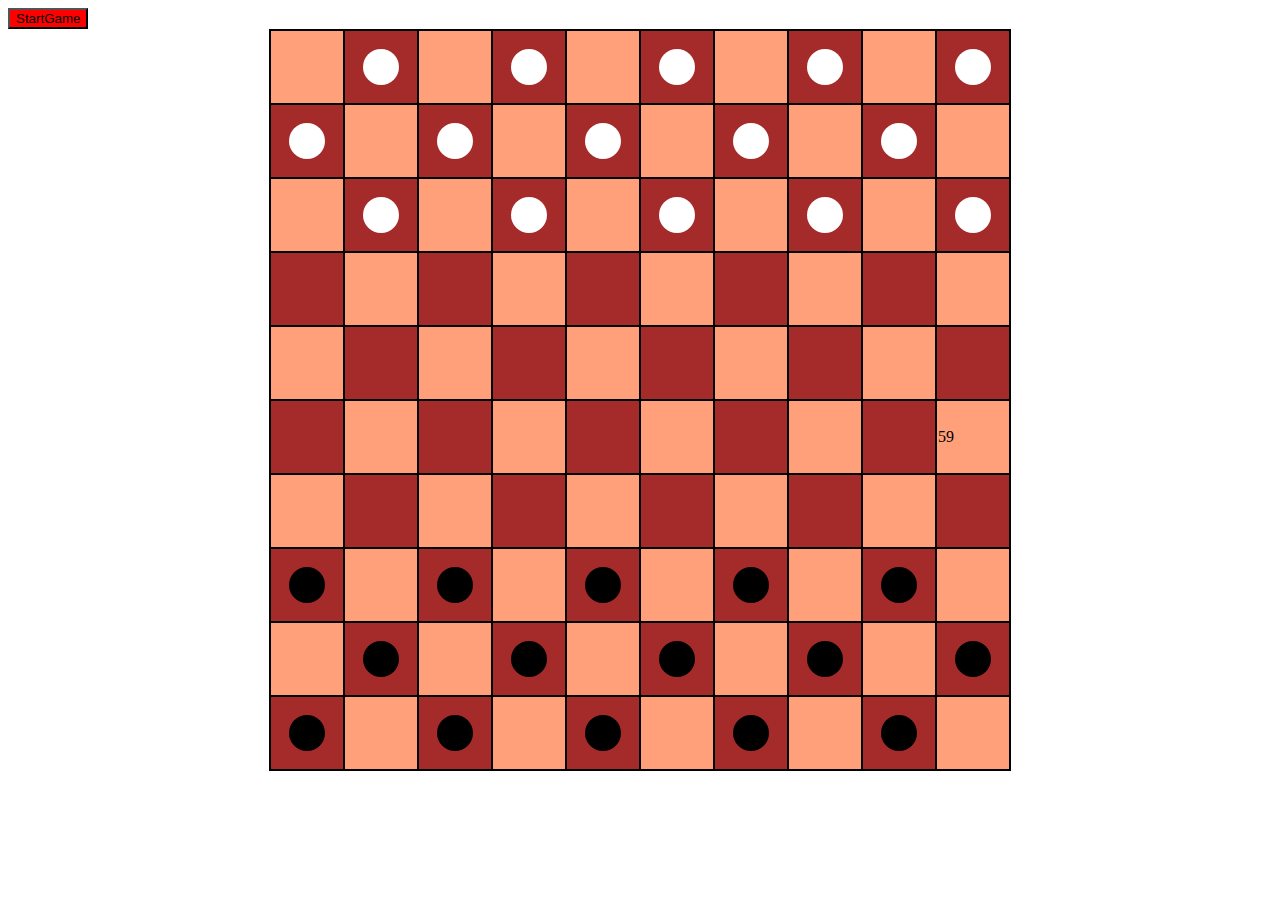
==== checkers/game2.html @ bf5200de "hints" ====
<!DOCTYPE html>
<html>
    <DOCTYPE html>
        <html>
            <head>
                <link  rel="stylesheet" href="style2.css">
            </head>
            
            <button id="start" onclick="Start()">StartGame</button>
            <table>
                <tr>
                    <td class="Red"></td> 
                    <td class="black" id="pc0" onclick="clickPiece('pc0','cell1')">O</td> 
                    <td class="Red"></td>
                    <td class="black" id="pc1" onclick="clickPiece('pc1','cell3')">O</td> 
                    <td class="Red"></td> 

                    <td class="black" id="pc2" onclick="clickPiece('pc2','cell5')">O</td> 
                    <td class="Red"></td> 
                    <td class="black" id="pc3" onclick="clickPiece('pc3','cell7')">O</td> 
                    <td class="Red"></td>
                    <td class="black" id="pc4" onclick="clickPiece('pc4','cell9')">O</td>        
        
                </tr>
                <tr>
                    <td class="black" id="pc5" onclick="clickPiece('pc5','cell10')">O</td> 
                    <td class="Red"></td>
                    <td class="black" id="pc6" onclick="clickPiece('pc6','cell12')">O</td> 
                    <td class="Red"></td> 
                     <td class="black" id="pc7" onclick="clickPiece('pc7','cell14')">O</td>
                     <td class="Red"></td> 
                    <td class="black" id="pc8" onclick="clickPiece('pc8','cell16')">O</td> 
                    <td class="Red"></td> 
                    <td class="black" id="pc9" onclick="clickPiece('pc9','cell18')">O</td>
                    <td class="Red"></td>
                </tr>
                <tr>
                    <td class="Red"></td> 
                    <td class="black" id="pc10" onclick="clickPiece('pc10','cell21')">O</td> 
                    <td class="Red"></td> 
                    <td class="black" id="pc11" onclick="clickPiece('pc11','cell23')">O</td> 
                    <td class="Red"></td> 

                    <td class="black" id="pc12" onclick="clickPiece('pc12','cell25')">O</td>  
                    <td class="Red"></td> 
                    <td class="black" id="pc13" onclick="clickPiece('pc13','cell27')">O</td> 
                    <td class="Red"></td> 
                    <td class="black" id="pc14" onclick="clickPiece('pc14','cell29')">O</td> 
                </tr>
                
                <tr>
                    <td class="black" id="cell30" onclick="clickPiece('None','cell30')"></td> 
                    <td class="Red"></td> 
                    <td class="black" id="cell32" onclick="clickPiece('None','cell32')"></td>  
                    <td class="Red"></td>
                    <td class="black" id="cell34" onclick="clickPiece('None','cell34')"></td>  
                    <td class="Red"></td>
                     <td class="black" id="cell36" onclick="clickPiece('None','cell36')"></td>  
                     <td class="Red"></td>
                     <td class="black" id="cell38" onclick="clickPiece('None','cell38')"></td> 
                    <td class="Red"></td> 
                </tr>
        
                <tr>
                    <td class="Red"></td>
                     <td class="black" id="cell41" onclick="clickPiece('None','cell41')"></td>  
                     <td class="Red"></td> 
                     <td class="black" id="cell43" onclick="clickPiece('None','cell43')"></td> 
                    <td class="Red"></td>
                     <td class="black" id="cell45" onclick="clickPiece('None','cell45')"></td>  
                     <td class="Red"></td>
                      <td class="black" id="cell47" onclick="clickPiece('None','cell47')"></td> 
                      <td class="Red"></td>
                      <td class="black" id="cell49" onclick="clickPiece('None','cell49')"></td> 

                </tr>
                <!-- Red piece-->
                <tr>
                    <td class="black" id="cell50" onclick="clickPiece('None','cell50')"></td> 
                     <td class="Red"></td> 
                     <td class="black" id="cell52" onclick="clickPiece('None','cell52')"></td> 
                      <td class="Red"></td>
                      <td class="black" id="cell54" onclick="clickPiece('None','cell54')"></td> 
                    
                      <td class="Red"></td>
                      <td class="black" id="cell56" onclick="clickPiece('None','cell56')"></td>  
                      <td class="Red"></td>
                      <td class="black" id="cell58" onclick="clickPiece('None','cell58')"></td> 
                      <td class="Red">59</td>
                    </tr>
                
                <tr>
                    <td class="Red"></td> 
                    <td class="black" id="cell61" onclick="clickPiece('None','cell61')"></td>  
                    <td class="Red"></td>
                     <td class="black" id="cell63" onclick="clickPiece('None','cell63')"></td> 
                    <td class="Red"></td>
                     <td class="black" id="cell65" onclick="clickPiece('None','cell65')"></td> 
                      <td class="Red"></td> 
                      <td class="black" id="cell67" onclick="clickPiece('None','cell67')"></td> 
                      <td class="Red"></td> 
                      <td class="black" id="cell69" onclick="clickPiece('None','cell69')"></td> 
                </tr>
                <tr>
                    <td class="black" id="pc15" onclick="clickPiece('pc15','cell70')">X</td>  
                    <td class="Red"></td>
                     <td class="black" id="pc16" onclick="clickPiece('pc16','cell72')">X</td> 
                      <td class="Red"></td>
                    <td class="black" id="pc17" onclick="clickPiece('pc17','cell74')">X</td> 
                     <td class="Red"></td> 
                     <td class="black" id="pc18" onclick="clickPiece('pc18','cell76')">X</td> 
                      <td class="Red"></td>
                      <td class="black" id="pc19" onclick="clickPiece('pc19','cell78')">X</td> 
                      <td class="Red"></td>
                 </tr>
                 <tr>
                    <td class="Red"></td> 
                    <td class="black" id="pc20" onclick="clickPiece('pc20','cell81')">X</td>  
                    <td class="Red"></td>
                     <td class="black" id="pc21" onclick="clickPiece('pc21','cell83')">X</td> 
                    <td class="Red"></td>
                     <td class="black" id="pc22" onclick="clickPiece('pc22','cell85')">X</td> 
                      <td class="Red"></td> 
                      <td class="black" id="pc23" onclick="clickPiece('pc23','cell87')">X</td> 
                      <td class="Red"></td> 
                      <td class="black" id="pc24" onclick="clickPiece('pc24','cell88')">X</td> 
                </tr>
                <tr>
                    <td class="black" id="pc25" onclick="clickPiece('pc25','cell90')">X</td>  
                    <td class="Red"></td>
                     <td class="black" id="pc26" onclick="clickPiece('pc26','cell92')">X</td> 
                      <td class="Red"></td>
                    <td class="black" id="pc27" onclick="clickPiece('pc27','cell94')">X</td> 
                     <td class="Red"></td> 
                     <td class="black" id="pc28" onclick="clickPiece('pc28','cell96')">X</td> 
                      <td class="Red"></td>
                      <td class="black" id="pc29" onclick="clickPiece('pc29','cell98')">X</td> 
                      <td class="Red"></td>
                 </tr>
            </table>
               
        <script src="logicGame2.js"></script>
        <div id="P1Score"></div>
        <div id="P2Score"></div>
        
            
        </html>
    
    
    
</html>
---- checkers/style2.css ----
table{
  background-color: #000000;
  margin-left: auto;
  margin-right: auto;
}
.Red{
    background-color: lightsalmon;
    width:70px;
    height:70px;

}
.black
{
    background-color: brown;
    width:50px;
    height:50px;
    color: blue;  
    text-align: center;
}

#pc0,#pc1,#pc2,#pc3,#pc4,#pc5,#pc6,#pc7,#pc8,#pc9,#pc10,#pc11,#pc12,#pc13,#pc14{
    position: relative;
  
  }
  
  #pc0::after,#pc1::after,#pc2::after,#pc3::after,#pc4::after,#pc5::after, 
  #pc6::after,#pc7::after,#pc8::after,#pc9::after,#pc10::after,#pc11::after,#pc12::after,#pc13::after,#pc14::after
  {
    content: "";
   position: absolute;
    width: 50%;
    height: 50%;
    top: 50%;
    left: 50%;
    transform: translate(-50%, -50%);
    border-radius: 50%;
    background-color: white; /* we can remove this if we have the player choose a color*/
  
  }
  
  #pc0.clicked::after,#pc1.clicked::after,#pc2.clicked::after,#pc3.clicked::after,#pc4.clicked::after,#pc5.clicked::after,#pc6.clicked::after,
  #pc7.clicked::after,#pc8.clicked::after,#pc9.clicked::after,#pc10.clicked::after,#pc11.clicked::after,#pc12.clicked::after,#pc13.clicked::after,#pc14.clicked::after
  {
    background-color: blue; /* identify when our piece has been clicked */
  }
  
  #pc0.king::after,#pc1.king::after,#pc2.king::after,#pc3.king::after,#pc4.king::after,#pc5.king::after, 
  #pc6.king::after,#pc7.king::after,#pc8.king::after,#pc9.king::after,#pc10.king::after,#pc11.king::after,#pc12.king::after,#pc13.king::after,#pc14.king::after
  {
      background-color: Orange;
  }
  /* ----------------------------for player 2 pieces----------------------------------- */
  






























#pc15,#pc16,#pc17,#pc18,#pc19,#pc20,#pc21,#pc22,#pc23,#pc24,#pc25,#pc26,#pc27,#pc28,#pc29{
  position: relative;

}

#pc15::after,#pc16::after,#pc17::after, 
#pc18::after,#pc19::after,#pc20::after,#pc21::after,#pc22::after,#pc23::after,#pc24::after,#pc25::after,#pc26::after,#pc27::after,
#pc28::after,#pc29::after
{
  content: "";
 position: absolute;
  width: 50%;
  height: 50%;
  top: 50%;
  left: 50%;
  transform: translate(-50%, -50%);
  border-radius: 50%;
  background-color: black; /* we can remove this if we have the player choose a color*/
  
}

#pc15.clicked::after,#pc16.clicked::after, #pc17.clicked::after,
#pc18.clicked::after,#pc19.clicked::after,#pc20.clicked::after,#pc21.clicked::after,#pc22.clicked::after,#pc23.clicked::after,
#pc24.clicked::after,#pc25.clicked::after,#pc26.clicked::after,#pc27.clicked::after,#pc28.clicked::after,#pc29.clicked::after
{
  background-color: purple; /* identify when our piece has been clicked */
}

#pc15.king::after,#pc16.king::after,#pc17.king::after, 
#pc18.king::after,#pc19.king::after,#pc20.king::after,#pc21.king::after,#pc22.king::after,#pc23.king::after
{
    background-color: Orange;
}

#start
{
  background-color: red;
}
#start.started
{
  background-color: green;
  color: white;
}

[id^='cell']{
  position: relative;

}


[id^='cell']
{
  position: relative;

}


[id^='cell'].hint::after
{
  content: "";
 position: absolute;
  width: 50%;
  height: 50%;
  top: 50%;
  left: 50%;
  transform: translate(-50%, -50%);

  border-radius: 50%;
  border: solid chartreuse 5px;

}
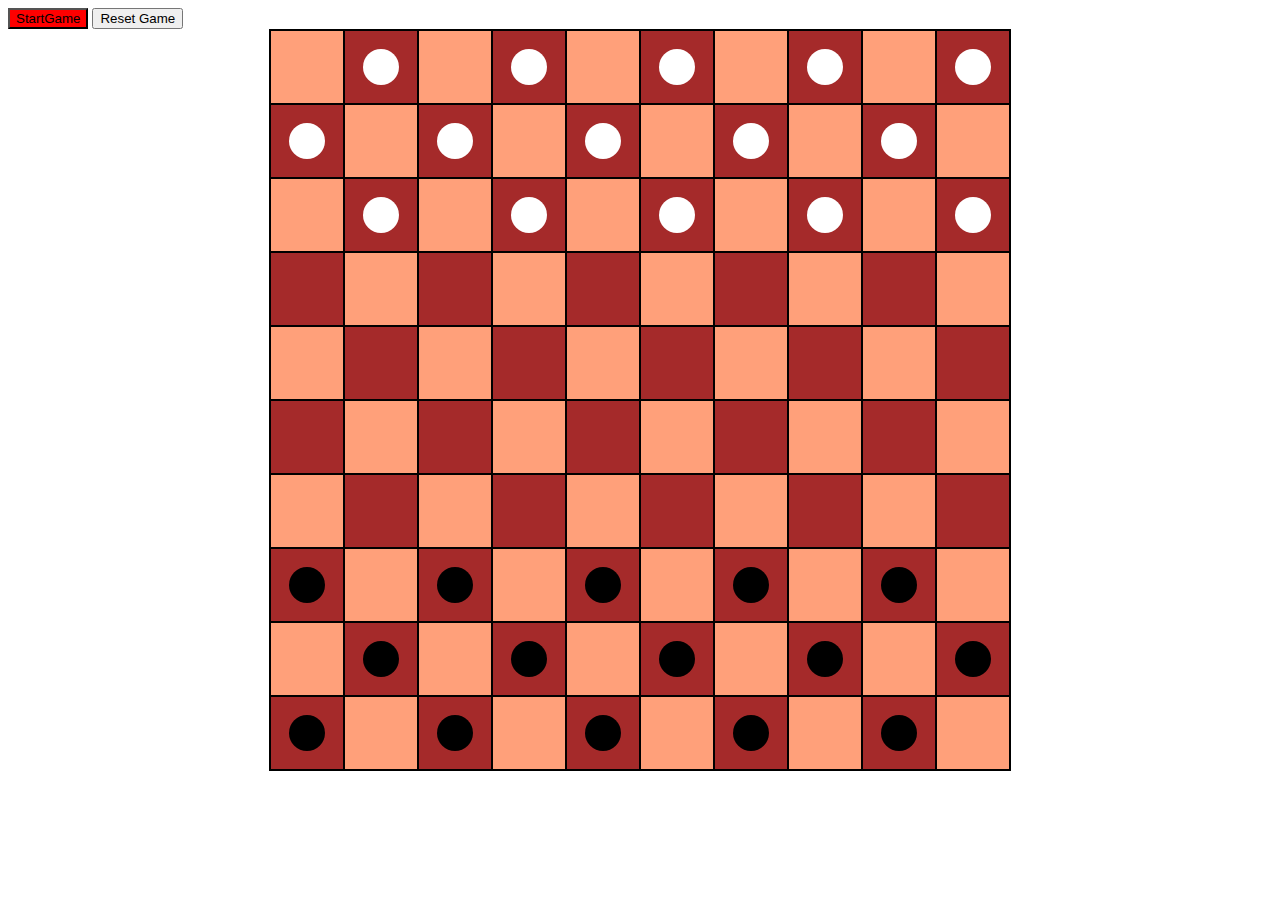
==== commit a82b7f41: "Merge pull request #1 from Bernie091/Bernardo" ====
--- a/checkers/game2.html
+++ b/checkers/game2.html
@@ -4,9 +4,13 @@
         <html>
             <head>
                 <link  rel="stylesheet" href="style2.css">
+                <meta name="viewport" content="width=device-width, initial-scale=1.0">
             </head>
             
+            
             <button id="start" onclick="Start()">StartGame</button>
+            <button id="reset" onclick="Reset()"> Reset Game</button>
+            <div id="winningStatus"></div>
             <table>
                 <tr>
                     <td class="Red"></td> 
@@ -86,7 +90,7 @@
                       <td class="black" id="cell56" onclick="clickPiece('None','cell56')"></td>  
                       <td class="Red"></td>
                       <td class="black" id="cell58" onclick="clickPiece('None','cell58')"></td> 
-                      <td class="Red">59</td>
+                      <td class="Red"></td>
                     </tr>
                 
                 <tr>
@@ -123,7 +127,7 @@
                       <td class="Red"></td> 
                       <td class="black" id="pc23" onclick="clickPiece('pc23','cell87')">X</td> 
                       <td class="Red"></td> 
-                      <td class="black" id="pc24" onclick="clickPiece('pc24','cell88')">X</td> 
+                      <td class="black" id="pc24" onclick="clickPiece('pc24','cell89')">X</td> 
                 </tr>
                 <tr>
                     <td class="black" id="pc25" onclick="clickPiece('pc25','cell90')">X</td>  
@@ -140,6 +144,7 @@
             </table>
                
         <script src="logicGame2.js"></script>
+        <div id="Score">
         <div id="P1Score"></div>
         <div id="P2Score"></div>
         
--- a/checkers/style2.css
+++ b/checkers/style2.css
@@ -52,35 +52,6 @@
   /* ----------------------------for player 2 pieces----------------------------------- */
   
 
-
-
-
-
-
-
-
-
-
-
-
-
-
-
-
-
-
-
-
-
-
-
-
-
-
-
-
-
-
 #pc15,#pc16,#pc17,#pc18,#pc19,#pc20,#pc21,#pc22,#pc23,#pc24,#pc25,#pc26,#pc27,#pc28,#pc29{
   position: relative;
 
@@ -131,12 +102,6 @@
 }
 
 
-[id^='cell']
-{
-  position: relative;
-
-}
-
 
 [id^='cell'].hint::after
 {
@@ -154,3 +119,14 @@
 }
 
 
+#P1Score,#P2Score
+{
+  font-size: 35px;
+  color: grey;
+  margin-left: auto;
+
+}
+#winningStatus
+{
+  font-size: 50PX;
+}